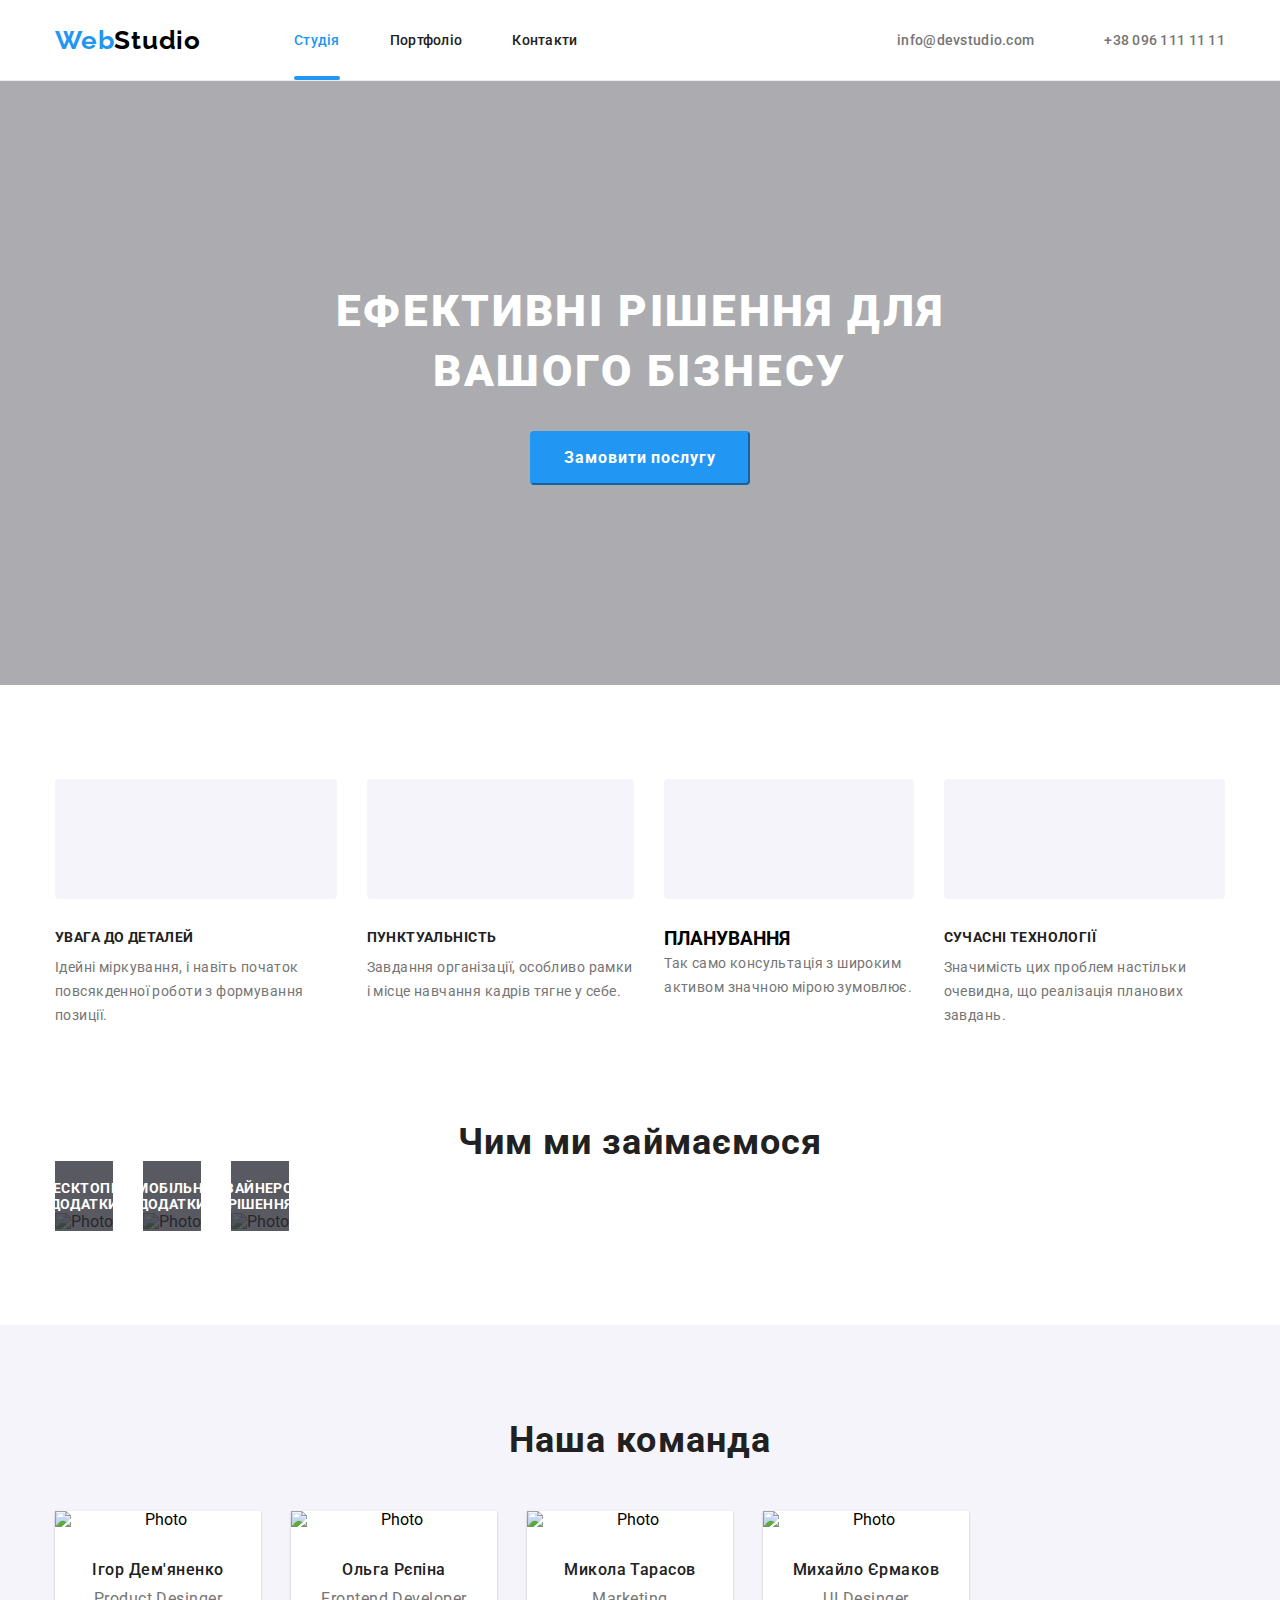
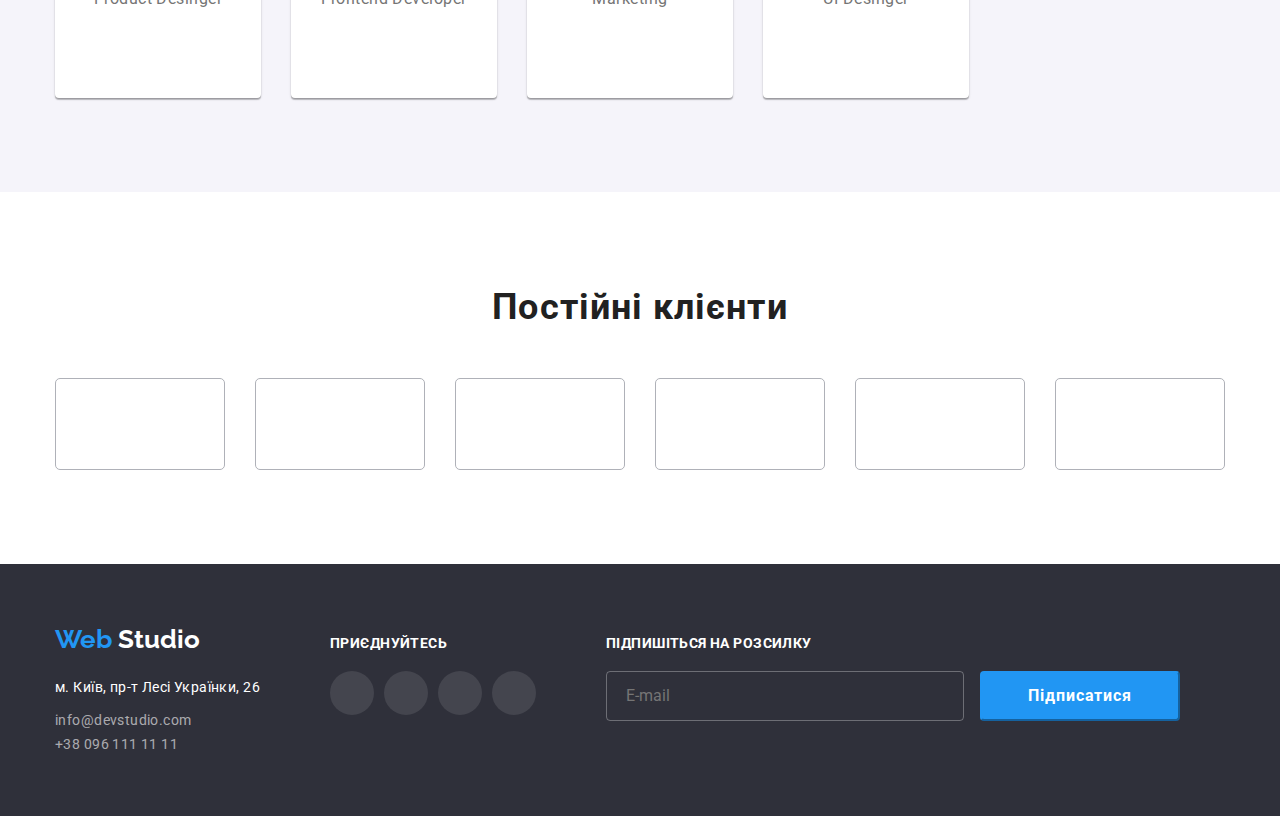
==== index.html @ a2bd2018 "goit-markup-hw-07" ====
<!DOCTYPE html>
<html lang="uk">
  <head>
    <meta charset="UTF-8" />
    <meta http-equiv="X-UA-Compatible" content="IE=edge" />
    <meta name="viewport" content="width=device-width, initial-scale=1.0" />
    <title>WebStudio</title>
    <link
      rel="stylesheet"
      href="https://cdnjs.cloudflare.com/ajax/libs/modern-normalize/1.1.0/modern-normalize.min.css"
    />
    
    <link rel="preconnect" href="https://fonts.googleapis.com" />
    <link rel="preconnect" href="https://fonts.gstatic.com" crossorigin />
    <link rel="preconnect" href="https://fonts.googleapis.com" />
    <link rel="preconnect" href="https://fonts.gstatic.com" crossorigin />
    <link
      href="https://fonts.googleapis.com/css2?family=Raleway:wght@700&display=swap"
      rel="stylesheet"
    />
    <link
      href="https://fonts.googleapis.com/css2?family=Roboto:wght@400;500;700;900&display=swap"
      rel="stylesheet"
    />
    <link rel="stylesheet" href="./css/main.min.css" />
  </head>
  <body>
      <!--Header-->
    <header class="header">
      <div class="container header-container">
        <nav class="header__nav">
        
          <a href="./index.html" lang="en" class="webstudio">
            <span style="color: #2196f3">Web</span
            ><span style="color: black">Studio</span>
          </a>
          <ul class="header__menu">
            <li >
              <a href="./index.html"  class="current"> Студія </a>
            </li>
            <li >
              <a href="./portfolio.html" class="navigation"> Портфоліо </a>
            </li>

            <li>
              <a href="#" class="navigation"> Контакти </a>
            </li>
          </ul>
        </nav>
        <ul class="header__address">
          <li >
            <a href="meilto:info@devstudio.com" class="navigation__address">               
              <svg class="icon__mail" width="16" height="12">
                <use href="./images/icons.svg#icon-envelope">
                </use>
              </svg>info@devstudio.com</a>
          </li>
          <li >
            <a href="tel:+380961111111" class="navigation__address"
              > <svg class="icon__phone" width="10" height="16">
                <use href="./images/icons.svg#icon-Vector">
                </use>
              </svg>
              +38 096 111 11 11</a
            >
          </li>
        </ul>
      </div>
    </header>




      <!--Main-->
    <main>


      <!--Hero Section-->
      <section class="section__main">
        <div class="container">
          <h1 class="hero__title">ЕФЕКТИВНІ РІШЕННЯ ДЛЯ ВАШОГО БІЗНЕСУ</h1>
          <button type="button" class="button" data-modal-open>Замовити послугу</button>
        </div>
      </section>


                       
           <!--Advances-->
      <section class="advances__flex">
        <div class="container">
          <h2 style="display: none">Переваги</h2>
          <ul class="advances__menu">
            <li>
              <div class="advances__link" > 
                <svg class="advances__item" width="65px" height="70px" >
                <use href="./images/icons.svg#icon-antenna-1">
                </use>
              </svg>
            </div> 
              <h3 class="advances__title">УВАГА ДО ДЕТАЛЕЙ</h3>
              <p class="advances__text">
                Ідейні міркування, і навіть початок повсякденної роботи з
                формування позиції.
              </p>
            </li>

            <li>
              <div class="advances__link" > 
                <svg class="advances__item" width="65px" height="70px" >
                <use href="./images/icons.svg#icon-clock-1">
                </use>
              </svg>
            </div> 
              <h3 class="advances__title">ПУНКТУАЛЬНІСТЬ</h3>
              <p class="advances__text">
                Завдання організації, особливо рамки і місце навчання кадрів
                тягне у себе.
              </p>
            </li>

            <li>
              <div class="advances__link" > 
                <svg class="advances__item" width="65px" height="70px" >
                <use href="./images/icons.svg#icon-diagram-1">
                </use>
              </svg>
            </div> 
              <h3 class="advances_title">ПЛАНУВАННЯ</h3>
              <p class="advances__text">
                Так само консультація з широким активом значною мірою зумовлює.
              </p>
            </li>
            <li>
              <div class="advances__link" > 
                <svg class="advances__item" width="65px" height="70px" >
                <use href="./images/icons.svg#icon-astronaut-1">
                </use>
              </svg>
            </div> 
              <h3 class="advances__title">СУЧАСНІ ТЕХНОЛОГІЇ</h3>
              <p class="advances__text">
                Значимість цих проблем настільки очевидна, що реалізація
                планових завдань.
              </p>
            </li>
          </ul>
        </div>
      </section>



        <!--content__-->

      <section class="content">
        <div class="container">
          <h2 class="content__name">Чим ми займаємося</h2>
          <ul class="content__images">
            <li style="position: relative;">
              <img src="./images/planshet.jpg" alt="Photo" />
              
              <p class="content__title">
                Десктопні Додатки
              </p>
           
            </li>

            <li style="position: relative;">
              <img src="./images/book.jpg" alt="Photo" />
              
                <p class="content__title">
                  Мобільні додатки
                </p>
             
            </li>

            <li style="position: relative;">
              <img src="./images/planshet2.jpg" alt="Photo" /> 
             
                <p class="content__title">
                  Дизайнерські РІШЕННЯ
                </p>
            </li>
          </ul>
        </div>
      </section>


      <!--OurTeam-->
      <section class="section-team">
        <div class="container">
          

          <h2 class="team__title">Наша команда</h2>
          <ul class="team__menu">
            <li class="team__card">
              <img src="./images/igor.jpg" alt="Photo" />
              <h3 class="team__card-name">Ігор Дем'яненко</h3>
              <p class="team__work-name">Product Desinger</p>
              <ul class="box-icon-list">
                <li class="boxcard-icon-team">
                  <a href="" class="boxcard-link" >
                <svg class="boxcard-icon" width="20" height="20">
                  <use href="./images/icons.svg#icon-instagram">
                  </use>
                </svg>
              </a>
                </li>
               
              <li class="boxcard-icon-team">
                <a href="" class="boxcard-link">
                <svg class="boxcard-icon" width="20" height="20">
                  <use href="./images/icons.svg#icon-twitter"></use>
                </svg>
              </a>
            </li>
            <li class="boxcard-icon-team">
  
              <a href="" class="boxcard-link">
                <svg class="boxcard-icon" width="20" height="20">
                  <use href="./images/icons.svg#icon-facebook"></use>
                </svg>
              </a>
            </li>
            <li class="boxcard-icon-team">
  
              <a href="" class="boxcard-link">
                <svg class="boxcard-icon" width="20" height="20">
                  <use href="./images/icons.svg#icon-linkedin"></use>
                </svg>
              </a>
            </li>
          </ul>
            </li>
            

            <li class="team__card">
              <img src="./images/olga.jpg" alt="Photo" />
              <h3 class="team__card-name">Ольга Рєпіна</h3>
              <p class="team__work-name">Frontend Developer</p>
              <ul class="box-icon-list">
                <li class="boxcard-icon-team">
                  <a href="" class="boxcard-link" >
                <svg class="boxcard-icon" width="20" height="20">
                  <use href="./images/icons.svg#icon-instagram">
                  </use>
                </svg>
              </a>
                </li>
               
              <li class="boxcard-icon-team">
                <a href="" class="boxcard-link">
                <svg class="boxcard-icon" width="20" height="20">
                  <use href="./images/icons.svg#icon-twitter"></use>
                </svg>
              </a>
            </li>
            <li class="boxcard-icon-team">
  
              <a href="" class="boxcard-link">
                <svg class="boxcard-icon" width="20" height="20">
                  <use href="./images/icons.svg#icon-facebook"></use>
                </svg>
              </a>
            </li>
            <li class="boxcard-icon-team">
  
              <a href="" class="boxcard-link">
                <svg class="boxcard-icon" width="20" height="20">
                  <use href="./images/icons.svg#icon-linkedin"></use>
                </svg>
              </a>
            </li>
          </ul>
            </li>

            <li class="team__card">
              <img src="./images/mikola.jpg" alt="Photo" />
              <h3 class="team__card-name">Микола Тарасов</h3>
              <p class="team__work-name">Marketing</p>
              <ul class="box-icon-list">
                <li class="boxcard-icon-team">
                  <a href="" class="boxcard-link" >
                <svg class="boxcard-icon" width="20" height="20">
                  <use href="./images/icons.svg#icon-instagram">
                  </use>
                </svg>
              </a>
                </li>
               
              <li class="boxcard-icon-team">
                <a href="" class="boxcard-link">
                <svg class="boxcard-icon" width="20" height="20">
                  <use href="./images/icons.svg#icon-twitter"></use>
                </svg>
              </a>
            </li>
            <li class="boxcard-icon-team">
  
              <a href="" class="boxcard-link">
                <svg class="boxcard-icon" width="20" height="20">
                  <use href="./images/icons.svg#icon-facebook"></use>
                </svg>
              </a>
            </li>
            <li class="boxcard-icon-team">
  
              <a href="" class="boxcard-link">
                <svg class="boxcard-icon" width="20" height="20">
                  <use href="./images/icons.svg#icon-linkedin"></use>
                </svg>
              </a>
            </li>
          </ul>
            </li>
            <li class="team__card">
              <img src="./images/misha.jpg" alt="Photo" />
              <h3 class="team__card-name">Михайло Єрмаков</h3>
              <p class="team__work-name">UI Desinger</p>
            <ul class="box-icon-list">
              <li class="boxcard-icon-team">
                <a href="" class="boxcard-link" >
              <svg class="boxcard-icon" width="20" height="20">
                <use href="./images/icons.svg#icon-instagram">
                </use>
              </svg>
            </a>
              </li>
             
            <li class="boxcard-icon-team">
              <a href="" class="boxcard-link">
              <svg class="boxcard-icon" width="20" height="20">
                <use href="./images/icons.svg#icon-twitter"></use>
              </svg>
            </a>
          </li>
          <li class="boxcard-icon-team">

            <a href="" class="boxcard-link">
              <svg class="boxcard-icon" width="20" height="20">
                <use href="./images/icons.svg#icon-facebook"></use>
              </svg>
            </a>
          </li>
          <li class="boxcard-icon-team">

            <a href="" class="boxcard-link">
              <svg class="boxcard-icon" width="20" height="20">
                <use href="./images/icons.svg#icon-linkedin"></use>
              </svg>
            </a>
          </li>
        </ul>
            </li>
          
          </ul>
        </div>
      </section>







      <!--LOGO-->
      <section class="section__clients">
        <div class="container" >
          <h3 class="clients__title"> Постійні клієнти</h3>
          <ul class="clients__list">
            <li class="clients__item">
              <a class="clients__link" href="" > 
              <svg class="clients__logo" width="106px" height="60px" >
              <use href="./images/icons.svg#icon-Logo1">
              </use>
            </svg>
          </a> 
          </li>
            <li class="clients__item">
              <a class="clients__link" href=""> 
              <svg class="clients__logo" width="106px" height="60px" >
              <use href="./images/icons.svg#icon-Logo2">
              </use>
            </svg>
          </a> 
        </li>
            <li class="clients__item">
              <a class="clients__link" href="">
              <svg class="clients__logo" width="106px" height="60px" >
              <use href="./images/icons.svg#icon-logo3">
              </use>
            </svg>
           </a> 
          </li>
            <li class="clients__item">
              <a class="clients__link" href="">
              <svg class="clients__logo" width="106px" height="60px" >
              <use href="./images/icons.svg#icon-Logo4">
              </use>
            </svg>
          </a>
         </li>
            <li class="clients__item">
              <a class="clients__link" href=""> 
              <svg class="clients__logo" width="106px" height="60px" >
              <use href="./images/icons.svg#icon-logo5">
              </use>
            </svg>
          </a>
         </li>
            <li class="clients__item">
              <a class="clients__link" href="">
              <svg class="clients__logo" width="106px" height="60px" >
              <use href="./images/icons.svg#icon-logo6">
              </use>
            </svg> 
          </a> 
        </li>
          </ul>
        </div>
      </section>
    </main>

    <!--FOOTER-->

    <footer class="footer">
      <div class="container footer__box">
        <div>
        <a href="./index.html" lang="en" class="footer__logo">
          <span style="color: #2196f3">Web</span>
          <span style="color: #ffffff">Studio</span>
        </a>
        <address>
          <ul class="footer__address">
            <li class="footer__link">
              <a href="м.Київ,пр-тЛесіУкраїнки,26">
                <span class="address__footer"
                  >м. Київ, пр-т Лесі Українки, 26</span
                >
              </a>
            </li>
            <li class="footer_link">
              <a href="meilto:info@devstudio.com">
                <span class="footer__address">info@devstudio.com</span>
              </a>
            </li>
            <li class="footer__link">
              <a href="tel:+380961111111">
                <span class="footer__address">+38 096 111 11 11</span>
              </a>
            </li>
          </ul>
        </address>
        </div>
      
        <div class="container__net">
          <p class="net__title">Приєднуйтесь</p>
          <ul class="net__list">
            <li class="net__item">
              <a href="" class="net__link">
                <svg class="net__icon" width="20" height="20">
                  <use href="./images/icons.svg#icon-instagram-f"></use>
                </svg>
              </a>
            </li>
            <li class="net__item">
              <a href="" class="net__link">
                <svg class="net__icon" width="20" height="20"> 
                  <use href="./images/icons.svg#icon-twitter"></use>
                </svg>
              </a>
            </li>
            <li class="net__item">
              <a href="" class="net__link">
                <svg class="net__icon" width="20" height="20">
                  <use href="./images/icons.svg#icon-facebook"></use>
                </svg>
              </a>
            </li>
            <li class="net__item">
              <a href="" class="net__link">
                <svg class="net__icon" width="20" height="20">
                  <use href="./images/icons.svg#icon-linkedin"></use></svg>
                </a>
            </li>
          </ul>
        </div>
        <form class="footer__mailbox">
        <p class="mailbox__title">Підпишіться на розсилку</p>
        <label class="mailbox__label">
          <input class="mailbox__input" type="email" name="email" placeholder=" E-mail"/>
        </label>
        <button class="mailbox__button" type="submit">Підписатися
          <svg class="mailbox__icon" width="22px" height="22px" >
            <use href="./images/icons.svg#icon-icon-send">
            </use>
          </svg>
        </button>
        </form>
      </div>
    </footer>
    






        <!--MODAL-->
     <div class="backdrop is-hidden" data-modal>
      <div class="modal">
        <button class="modal__close-button" type="button" data-modal-close> 
          <svg  width="11px" height="11px" >
          <use href="./images/icons.svg#icon-close-modul">
          </use>
        </svg>
      </button>
        <p class="modal__title">
          Залиште свої дані, ми вам передзвонимо
        </p>
        <form name="modal__form">
          <label class="modal__label" for="person-name">Ім'я</label>
          <div class="modal__form-control">
            <input 

            class="modal__-input" 
            id="person-name" 
            type="text" 
            name="person-name"/>

            <svg class="modal__icon"  width="18px" height="18px" >
              <use href="./images/icons.svg#icon-person">
              </use>
            </svg>
          </div>
          <label class="modal__label" for="person-phone">Телефон</label>
          <div class="modal__form-control">
            <input 
            
            class="modal__input" 
            id="person-phone" 
            type="tel" 
            name="person-phone"/>

               <svg class="modal__icon"  width="18px" height="18px" >
              <use href="./images/icons.svg#icon-phone">
              </use>
            </svg>
          </div>
          <label class="modal__label" for="person-email">
            Пошта
          </label>
          <div class="modal__form-control">
            <input 

            class="modal__input" 
            id="person-email" 
            type="email" 
            name="person-email"/>

            <svg class="modal__icon"  width="18px" height="18px" >
              <use href="./images/icons.svg#icon-email">
              </use>
            </svg>
          </div>

          <label class="modal__label" for="person-comment">
            Коментар
          </label>
            <textarea 
            class="modal__textarea" 
            id="person-comment" 
            name="person-comment" 
            placeholder="Введіть коментар"></textarea>
          
            <input
             class="checkbox__input visually-hidden" 
             id="terms-checkbox" 
             type="checkbox" 
             name="terms-checkbox"
             />
             <label class="checkbox__label " for="terms-checkbox" >
            Погоджуюся з розсилкою та приймаю  
            <a href="#" class="checkbox__label-conditions">Умови договору</a>

            

        </label>
        <button class="modal-button" type="submit">Відправити</button> 
        </form>
      </div>
     </div>
      <script src="./modal/modal.js"></script>

  </body>
</html>
---- css/main.min.css ----
*{list-style-type:none}*{text-decoration:none}*{margin:0;padding:0}h1{margin:0}h2{margin:0}h3{margin:0}h4{margin:0}ul{margin:0}p{margin:0}body{width:100%;max-width:1600px;background-color:#fff;font-family:"Roboto";font-style:normal}img{display:block;max-width:100%;height:auto}.advances__flex{padding-top:94px;padding-bottom:0;margin-bottom:0;margin:0 auto}.advances__menu{display:flex;gap:30px;text-align:start;flex-grow:1}.advances__link{margin-bottom:30px;width:100%;height:120px;border:1px solid #f5f4fa;border-radius:4px;display:flex;align-items:center;justify-content:center;background-color:#f5f4fa}.advances__title{font-family:"Roboto";font-style:normal;font-weight:700;font-size:14px;line-height:16px;letter-spacing:.03em;text-transform:uppercase;margin-bottom:10px;color:#212121}.advances__text{font-weight:400;font-size:14px;line-height:24px;letter-spacing:.03em;color:#757575}.section__clients{padding:94px 0}.clients__title{margin-bottom:50px;justify-content:center;align-items:center;display:flex;font-weight:700;font-size:36px;line-height:42px;text-align:center;letter-spacing:.03em;color:#212121}.clients__list{display:flex;gap:30px}.clients__item{width:170px;height:92px}.clients__link{width:100%;height:92px;border:1px solid #afb1b8;border-radius:5px;display:flex;align-items:center;justify-content:center;transition:border-color 250ms;transition-timing-function:cubic-bezier(0.4, 0, 0.2, 1)}.clients__link:hover{border-color:#2196f3}.clients__logo{align-items:center;justify-content:center;display:flex;fill:#afb1b8;transition:fill 250ms;transition-timing-function:cubic-bezier(0.4, 0, 0.2, 1)}.clients__logo:hover{fill:#2196f3}.clients__link:hover .clients-logo{color:#2196f3;fill:#2196f3}.content{padding:94px 0;margin:0 auto;text-align:center}.content__name{font-family:"Roboto";font-style:normal;font-weight:700;font-size:36px;line-height:42px;letter-spacing:.03em;margin-bottom:50px;color:#212121}.container-content{display:flex}.content__images{display:flex;align-items:flex-start;gap:30px}.content__title{position:absolute;bottom:0;width:100%;height:70px;background-color:rgba(48,48,58,.8);display:flex;align-items:center;justify-content:center;font-weight:700;font-size:14px;line-height:16px;text-align:center;letter-spacing:.03em;text-transform:uppercase;color:#fff}.element__menu{display:flex;flex-wrap:wrap;gap:30px}.element__img{overflow:hidden;position:relative;display:block;transition:box-shadow 250ms;transition-timing-function:cubic-bezier(0.4, 0, 0.2, 1)}.element__img:hover{box-shadow:1px 4px 6px 0px rgba(0,0,0,.1607843137)}.element__box{padding:20px 24px;border:1px solid #eee;border-top:none}.element__title{color:#212121;font-weight:700;font-size:18px;line-height:36px;margin-bottom:4px}.element__subtitle{font-family:"Roboto";font-style:normal;font-weight:400;font-size:16px;line-height:30px;color:#757575}.element__img-title{position:absolute;top:0;left:0;width:370px;height:294px;color:#fff;opacity:0;transform:translateY(100%);background-color:rgba(33,150,243,.9);transition:transform 250ms,opacity 250ms;transition-timing-function:cubic-bezier(0.4, 0, 0.2, 1)}.element__img:hover .element__img-title{opacity:1;transform:translateY(0%)}.element__img-subtitle{margin:64px 32px;font-weight:400;font-size:18px;line-height:28px;letter-spacing:.03em;color:#fff}.footer{padding:60px 0;background:#2f303a}.footer__box{display:flex;gap:70px;align-items:baseline;text-align:start}.footer__logo{font-family:"Raleway";font-style:normal;font-weight:700;font-size:26px;line-height:31px;margin-top:0;margin-bottom:20px;display:inline-block}.footer__link{margin-bottom:9px}.footer__link:last-child{margin-bottom:0}.address__footer{font-family:"Roboto";font-style:normal;font-weight:400;font-size:14px;line-height:24px;letter-spacing:.03em;color:#fff;transition:color 250ms;transition-timing-function:cubic-bezier(0.4, 0, 0.2, 1)}.address__footer:hover{color:#2196f3}.footer__address{font-family:"Roboto";font-style:normal;font-weight:400;font-size:14px;line-height:24px;letter-spacing:.03em;color:rgba(255,255,255,.6);transition:color 250ms;transition-timing-function:cubic-bezier(0.4, 0, 0.2, 1)}.footer__address:hover{color:#2196f3}.net__title{margin-bottom:20px;font-weight:700;font-size:14px;line-height:16px;letter-spacing:.03em;text-transform:uppercase;font-family:"Roboto";font-style:normal;color:#fff;text-align:left}.net__list{display:flex;justify-content:center;gap:10px}.net__link{width:44px;height:44px;display:flex;align-items:center;justify-content:center;background-color:rgba(255,255,255,.1);border-radius:50%;transition:background-color 250ms;transition-timing-function:cubic-bezier(0.4, 0, 0.2, 1)}.net__link:hover{background-color:#2196f3}.net__icon{width:20px;height:20px;fill:#fff}.mailbox__title{margin-bottom:20px;font-weight:700;font-size:14px;line-height:16px;letter-spacing:.03em;text-transform:uppercase;color:#fff}.mailbox__input{width:358px;height:50px;padding:15px;color:#fff;border:1px solid rgba(255,255,255,.3);background:rgba(0,0,0,0);border-radius:4px;cursor:pointer}.mailbox__button{position:relative;width:200px;height:50px;margin-left:12px;font-weight:700;font-size:16px;line-height:30px;align-items:center;justify-content:center;letter-spacing:.06em;color:#fff;background-color:#2196f3;border-color:#2196f3;border-radius:4px;cursor:pointer}.mailbox__icon{position:absolute;top:50%;transform:translateY(-50%);margin-left:10px;fill:#fff}.header{position:relative;border-bottom:1px solid #ececec}.container{width:100%;max-width:1200px;margin:0 auto;padding:0 15px}.header-container{display:flex;align-items:center}.header__nav{display:flex;align-items:center;gap:93px}.webstudio{font-family:"Raleway";font-style:normal;font-weight:700;font-size:26px;line-height:31px;letter-spacing:.03em}.header__menu{display:flex;gap:50px}.navigation{position:relative;display:block;font-family:inherit;font-style:normal;font-weight:500;font-size:14px;line-height:16px;letter-spacing:.02em;text-decoration:none;color:#212121;padding:32px 0;transition:color 250ms;transition-timing-function:cubic-bezier(0.4, 0, 0.2, 1)}.navigation::after{position:absolute;display:block;opacity:0;width:100%;height:4px;background-color:#2196f3;margin-top:28px;border-radius:2px;transition:opacity 250ms;transition-timing-function:cubic-bezier(0.4, 0, 0.2, 1);content:""}.current{position:relative;display:block;font-family:inherit;font-style:normal;font-weight:500;font-size:14px;line-height:16px;letter-spacing:.02em;text-decoration:none;color:#2196f3;padding:32px 0;transition:color 250ms;transition-timing-function:cubic-bezier(0.4, 0, 0.2, 1)}.current::after{position:absolute;display:block;opacity:1;width:100%;height:4px;background-color:#2196f3;margin-top:28px;border-radius:2px;transition:opacity 250ms;transition-timing-function:cubic-bezier(0.4, 0, 0.2, 1);content:""}.current:hover{color:#2196f3}.navigation:hover{color:#2196f3}.header__address{display:flex;align-items:center;justify-content:center;gap:50px;margin-left:auto}.icon__mail{margin-right:10px}.icon__phone{margin-right:10px}.navigation__address{font-style:normal;font-weight:500;font-size:14px;line-height:16px;letter-spacing:.02em;fill:#757575;color:#757575;padding:32px 0;display:flex;align-items:center;transition:color 250ms;transition-timing-function:cubic-bezier(0.4, 0, 0.2, 1)}.navigation__address:hover{color:#2196f3;fill:#2196f3}.backdrop{position:fixed;top:0;left:0;width:100%;height:100%;z-index:1;background-color:rgba(0,0,0,.2);transition:opacity 250ms,visibility 250ms;transition-timing-function:cubic-bezier(0.4, 0, 0.2, 1)}.is-hidden{opacity:0;visibility:hidden;pointer-events:none}.modal{position:absolute;padding:40px;top:50%;left:50%;transform:translate(-50%, -50%);width:528px;height:581px;background-color:#fff}.modal__close-button{position:absolute;top:17px;right:17px;width:30px;height:30px;background-color:#fff;border:1px solid rgba(0,0,0,.1);border-radius:50%;cursor:pointer;fill:#000;transition:fill 250ms;transition-timing-function:cubic-bezier(0.4, 0, 0.2, 1)}.modal__close-button:hover{fill:#2196f3}.modal__title{font-weight:700;font-size:20px;line-height:1.15;text-align:center;letter-spacing:.03em;margin-bottom:12px;color:#212121}.modal__label{display:block;font-size:12px;line-height:14px;letter-spacing:.01em;color:#757575;margin-bottom:4px}.modal__form-control{position:relative;margin-bottom:10px}.modal__input{width:100%;padding:10px 12px 10px 32px;line-height:1.125;border:1px solid rgba(33,33,33,.2);border-radius:4px;outline:none;transition:border-color 250ms;transition-timing-function:cubic-bezier(0.4, 0, 0.2, 1)}.modal__input:focus{border-color:#2196f3}.modal__icon{position:absolute;top:12px;left:12px;fill:currentColor;transition:fill 250ms;transition-timing-function:cubic-bezier(0.4, 0, 0.2, 1)}.form-control:focus-within .form-icon{fill:#2196f3}.modal__textarea{display:block;width:100%;max-width:448px;height:120px;padding:12px;margin-bottom:20px;border:1px solid rgba(33,33,33,.2);border-radius:4px;transition:border-color 250ms cubic-bezier(0.4, 0, 0.2, 1);outline:none}.modal__textarea:focus{border-color:#2196f3}.visually-hidden{position:absolute;white-space:nowrap;width:1px;height:1px;overflow:hidden;border:0;padding:0%;clip:rect(0 0 0 0);-webkit-clip-path:inset(50%);clip-path:inset(50%);margin:-1px}.checkbox__input{-webkit-appearance:none;-moz-appearance:none;appearance:none}.checkbox__label{position:relative;display:block;padding-left:28px;margin-bottom:30px;font-weight:400;font-size:14px;line-height:24px;letter-spacing:.03em;color:#757575}.checkbox__label::before{position:absolute;top:4px;left:0;width:16px;height:15px;border:1px solid #212121;border-radius:2px;content:""}.checkbox__label::after{position:absolute;top:4px;left:0;width:16px;height:15px;border:1px solid #212121;border-radius:2px;background-position:center;background-image:url(../images/SVG/Vector.svg#icon-Vector-2);background-repeat:no-repeat;background-color:#2196f3;transform:translate();opacity:0;content:""}.checkbox__input:checked+.checkbox-label::after{opacity:1;transition:opacity 250ms;transition-timing-function:cubic-bezier(0.4, 0, 0.2, 1)}.checkbox__label-conditions{color:#2196f3;text-decoration:underline}.modal-button{display:block;margin:0 auto;padding:9px 51px;font-size:16px;line-height:1.88;letter-spacing:.06em;font-weight:700;color:#fff;background-color:#2196f3;border-color:rgba(0,0,0,0);border-radius:4px;box-shadow:0px 4px 4px rgba(0,0,0,.15);cursor:pointer}.modal-button:hover{background-color:#188ce8;transition:background-color 250ms;transition-timing-function:cubic-bezier(0.4, 0, 0.2, 1)}.portfolio__buttons{padding:94px 0;width:100%;max-width:1600px;margin:0 auto;background:#fff}.portfolio__button-small{display:flex;gap:8px;justify-content:center;margin-bottom:50px}.button__small{font-family:Roboto;font-size:16px;font-weight:500;line-height:26px;letter-spacing:.03em;text-align:center;color:#212121;display:block;padding:6px 22px 6px 22px;border-color:#f5f4fa;border-radius:4px;background-color:#f5f4fa;border:0;cursor:pointer;transition:background-color 250ms,color 250ms,box-shadow 250ms;transition-timing-function:cubic-bezier(0.4, 0, 0.2, 1)}.button__small:hover,.button__small:focus{background-color:#2196f3;color:#fff;box-shadow:0px 3px 1px 0px rgba(0,0,0,.1019607843)}.section__main{margin:0 auto;padding:200px 0;background-image:linear-gradient(rgba(47, 48, 58, 0.4), rgba(47, 48, 58, 0.4)),url(../images/Img.jpg);background-repeat:no-repeat;background-position:center;background-size:cover}.hero__title{width:696px;font-style:normal;font-weight:900;font-size:44px;line-height:60px;text-align:center;letter-spacing:.06em;color:#fff;margin:0 auto 30px}.button{display:block;align-items:center;text-align:center;font-weight:700;font-size:16px;line-height:30px;padding:10px 32px;margin:0 auto;letter-spacing:.06em;color:#fff;background-color:#2196f3;border-radius:4px;border-color:#2196f3;transition:color 250ms,border-color 250ms,background-color 250ms;transition-timing-function:cubic-bezier(0.4, 0, 0.2, 1);cursor:pointer}.button:hover{box-shadow:0px 4px 4px rgba(0,0,0,.15);border-color:#fff}.section-team{margin:0 auto;background-color:#f5f4fa;padding:94px 0}.team__title{font-weight:700;font-size:36px;line-height:42px;text-align:center;letter-spacing:.03em;margin-bottom:50px;color:#212121}.team__menu{display:flex;gap:30px;text-align:center}.team__card{background:#fff;box-shadow:0px 1px 3px rgba(0,0,0,.12),0px 1px 1px rgba(0,0,0,.14),0px 2px 1px rgba(0,0,0,.2);border-radius:0px 0px 4px 4px}.team__card-name{font-weight:500;font-size:16px;line-height:19px;text-align:center;letter-spacing:.03em;color:#212121;padding-top:30px;margin-bottom:10px}.team__work-name{font-weight:400;font-size:16px;line-height:19px;text-align:center;letter-spacing:.03em;color:#757575;text-decoration:none;margin-bottom:16px}.box-icon-list{display:flex;justify-content:center;gap:10px;padding-bottom:30px}.boxcard-link{width:44px;height:44px;display:flex;justify-content:center;align-items:center;border-radius:50%;fill:#afb1b8;transition:fill 250ms,background-color 250ms;transition-timing-function:cubic-bezier(0.4, 0, 0.2, 1)}.boxcard-link:hover{fill:#fff;background-color:#2196f3}/*# sourceMappingURL=main.min.css.map */
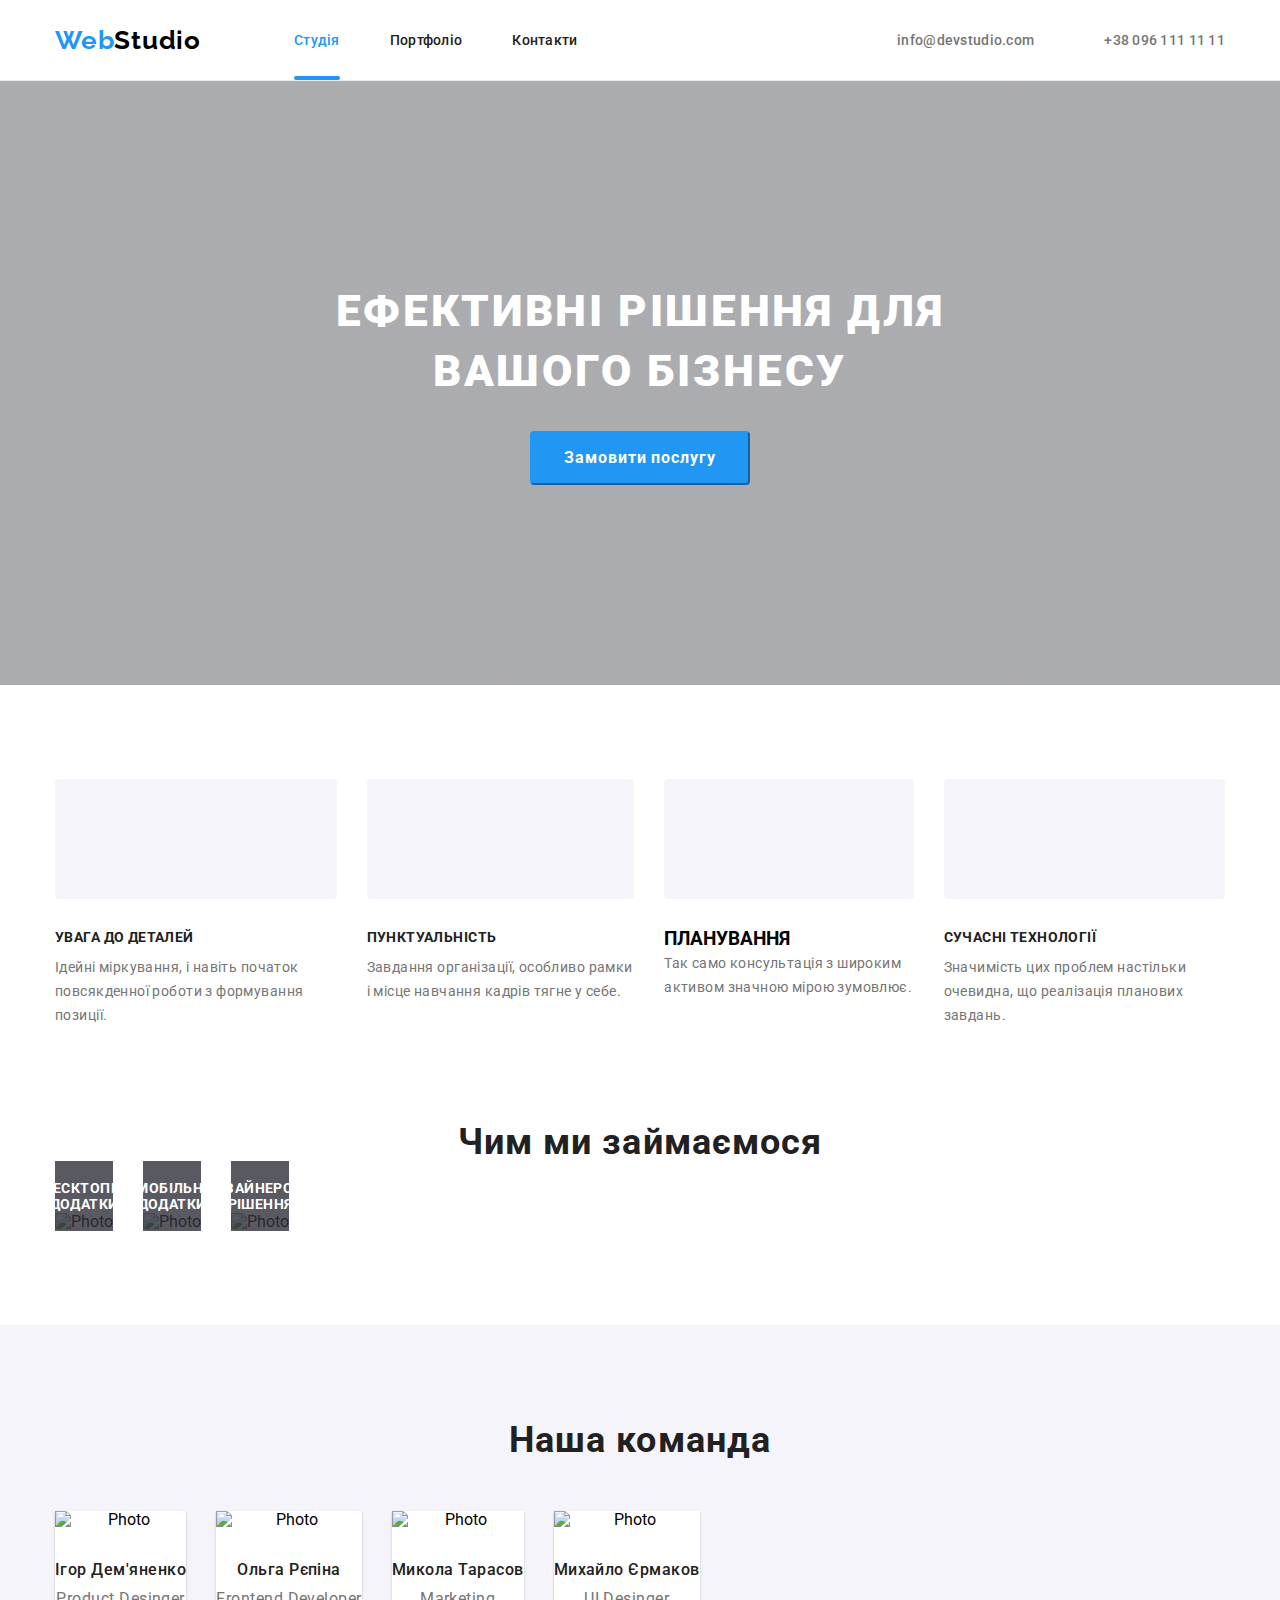
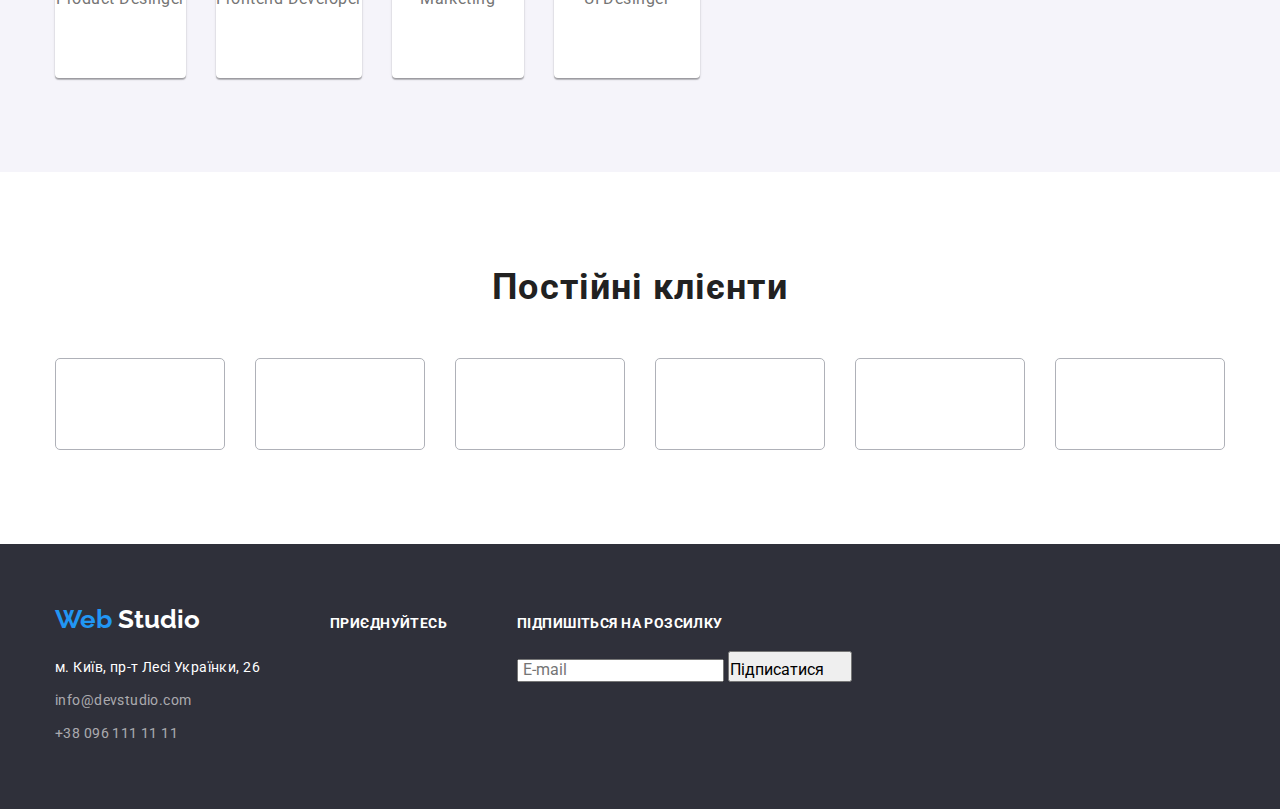
==== commit 7b598daa: "goit-markup-hw-07" ====
--- a/index.html
+++ b/index.html
@@ -27,10 +27,10 @@
   <body>
       <!--Header-->
     <header class="header">
-      <div class="container header-container">
+      <div class="container header__container">
         <nav class="header__nav">
         
-          <a href="./index.html" lang="en" class="webstudio">
+          <a href="./index.html" lang="en" class="header__logo">
             <span style="color: #2196f3">Web</span
             ><span style="color: black">Studio</span>
           </a>
@@ -39,25 +39,25 @@
               <a href="./index.html"  class="current"> Студія </a>
             </li>
             <li >
-              <a href="./portfolio.html" class="navigation"> Портфоліо </a>
+              <a href="./portfolio.html" class="header__navigation"> Портфоліо </a>
             </li>
 
             <li>
-              <a href="#" class="navigation"> Контакти </a>
+              <a href="#" class="header__navigation"> Контакти </a>
             </li>
           </ul>
         </nav>
         <ul class="header__address">
           <li >
-            <a href="meilto:info@devstudio.com" class="navigation__address">               
-              <svg class="icon__mail" width="16" height="12">
+            <a href="meilto:info@devstudio.com" class="header__e-address">               
+              <svg class="header__icon" width="16" height="12">
                 <use href="./images/icons.svg#icon-envelope">
                 </use>
               </svg>info@devstudio.com</a>
           </li>
           <li >
-            <a href="tel:+380961111111" class="navigation__address"
-              > <svg class="icon__phone" width="10" height="16">
+            <a href="tel:+380961111111" class="header__e-address"
+              > <svg class="header__icon" width="10" height="16">
                 <use href="./images/icons.svg#icon-Vector">
                 </use>
               </svg>
@@ -76,17 +76,17 @@
 
 
       <!--Hero Section-->
-      <section class="section__main">
+      <section class="main">
         <div class="container">
-          <h1 class="hero__title">ЕФЕКТИВНІ РІШЕННЯ ДЛЯ ВАШОГО БІЗНЕСУ</h1>
-          <button type="button" class="button" data-modal-open>Замовити послугу</button>
+          <h1 class="main__title">ЕФЕКТИВНІ РІШЕННЯ ДЛЯ ВАШОГО БІЗНЕСУ</h1>
+          <button type="button" class="main__button" data-modal-open>Замовити послугу</button>
         </div>
       </section>
 
 
                        
            <!--Advances-->
-      <section class="advances__flex">
+      <section class="advances">
         <div class="container">
           <h2 style="display: none">Переваги</h2>
           <ul class="advances__menu">
@@ -186,7 +186,7 @@
 
 
       <!--OurTeam-->
-      <section class="section-team">
+      <section class="team">
         <div class="container">
           
 
@@ -196,35 +196,35 @@
               <img src="./images/igor.jpg" alt="Photo" />
               <h3 class="team__card-name">Ігор Дем'яненко</h3>
               <p class="team__work-name">Product Desinger</p>
-              <ul class="box-icon-list">
-                <li class="boxcard-icon-team">
-                  <a href="" class="boxcard-link" >
-                <svg class="boxcard-icon" width="20" height="20">
+              <ul class="boxcard">
+                <li class="boxcard__icon-team">
+                  <a href="" class="boxcard__link" >
+                <svg class="boxcard__icon" width="20" height="20">
                   <use href="./images/icons.svg#icon-instagram">
                   </use>
                 </svg>
               </a>
                 </li>
                
-              <li class="boxcard-icon-team">
-                <a href="" class="boxcard-link">
-                <svg class="boxcard-icon" width="20" height="20">
+              <li class="boxcard__icon-team">
+                <a href="" class="boxcard__link">
+                <svg class="boxcard__icon" width="20" height="20">
                   <use href="./images/icons.svg#icon-twitter"></use>
                 </svg>
               </a>
             </li>
-            <li class="boxcard-icon-team">
+            <li class="boxcard__icon-team">
   
-              <a href="" class="boxcard-link">
-                <svg class="boxcard-icon" width="20" height="20">
+              <a href="" class="boxcard__link">
+                <svg class="boxcard__icon" width="20" height="20">
                   <use href="./images/icons.svg#icon-facebook"></use>
                 </svg>
               </a>
             </li>
-            <li class="boxcard-icon-team">
+            <li class="boxcard__icon-team">
   
-              <a href="" class="boxcard-link">
-                <svg class="boxcard-icon" width="20" height="20">
+              <a href="" class="boxcard__link">
+                <svg class="boxcard__icon" width="20" height="20">
                   <use href="./images/icons.svg#icon-linkedin"></use>
                 </svg>
               </a>
@@ -237,35 +237,35 @@
               <img src="./images/olga.jpg" alt="Photo" />
               <h3 class="team__card-name">Ольга Рєпіна</h3>
               <p class="team__work-name">Frontend Developer</p>
-              <ul class="box-icon-list">
-                <li class="boxcard-icon-team">
-                  <a href="" class="boxcard-link" >
-                <svg class="boxcard-icon" width="20" height="20">
+              <ul class="boxcard">
+                <li class="boxcard__icon-team">
+                  <a href="" class="boxcard__link" >
+                <svg class="boxcard__icon" width="20" height="20">
                   <use href="./images/icons.svg#icon-instagram">
                   </use>
                 </svg>
               </a>
                 </li>
                
-              <li class="boxcard-icon-team">
-                <a href="" class="boxcard-link">
-                <svg class="boxcard-icon" width="20" height="20">
+              <li class="boxcard__icon-team">
+                <a href="" class="boxcard__link">
+                <svg class="boxcard__icon" width="20" height="20">
                   <use href="./images/icons.svg#icon-twitter"></use>
                 </svg>
               </a>
             </li>
-            <li class="boxcard-icon-team">
+            <li class="boxcard__icon-team">
   
-              <a href="" class="boxcard-link">
-                <svg class="boxcard-icon" width="20" height="20">
+              <a href="" class="boxcard__link">
+                <svg class="boxcard__icon" width="20" height="20">
                   <use href="./images/icons.svg#icon-facebook"></use>
                 </svg>
               </a>
             </li>
-            <li class="boxcard-icon-team">
+            <li class="boxcard__icon-team">
   
-              <a href="" class="boxcard-link">
-                <svg class="boxcard-icon" width="20" height="20">
+              <a href="" class="boxcard__link">
+                <svg class="boxcard__icon" width="20" height="20">
                   <use href="./images/icons.svg#icon-linkedin"></use>
                 </svg>
               </a>
@@ -277,35 +277,35 @@
               <img src="./images/mikola.jpg" alt="Photo" />
               <h3 class="team__card-name">Микола Тарасов</h3>
               <p class="team__work-name">Marketing</p>
-              <ul class="box-icon-list">
-                <li class="boxcard-icon-team">
-                  <a href="" class="boxcard-link" >
-                <svg class="boxcard-icon" width="20" height="20">
+              <ul class="boxcard">
+                <li class="boxcard__icon-team">
+                  <a href="" class="boxcard__link" >
+                <svg class="boxcard__icon" width="20" height="20">
                   <use href="./images/icons.svg#icon-instagram">
                   </use>
                 </svg>
               </a>
                 </li>
                
-              <li class="boxcard-icon-team">
-                <a href="" class="boxcard-link">
-                <svg class="boxcard-icon" width="20" height="20">
+              <li class="boxcard__icon-team">
+                <a href="" class="boxcard__link">
+                <svg class="boxcard__icon" width="20" height="20">
                   <use href="./images/icons.svg#icon-twitter"></use>
                 </svg>
               </a>
             </li>
-            <li class="boxcard-icon-team">
+            <li class="boxcard__icon-team">
   
-              <a href="" class="boxcard-link">
-                <svg class="boxcard-icon" width="20" height="20">
+              <a href="" class="boxcard__link">
+                <svg class="boxcard__icon" width="20" height="20">
                   <use href="./images/icons.svg#icon-facebook"></use>
                 </svg>
               </a>
             </li>
-            <li class="boxcard-icon-team">
+            <li class="boxcard__icon-team">
   
-              <a href="" class="boxcard-link">
-                <svg class="boxcard-icon" width="20" height="20">
+              <a href="" class="boxcard__link">
+                <svg class="boxcard__icon" width="20" height="20">
                   <use href="./images/icons.svg#icon-linkedin"></use>
                 </svg>
               </a>
@@ -316,35 +316,35 @@
               <img src="./images/misha.jpg" alt="Photo" />
               <h3 class="team__card-name">Михайло Єрмаков</h3>
               <p class="team__work-name">UI Desinger</p>
-            <ul class="box-icon-list">
-              <li class="boxcard-icon-team">
-                <a href="" class="boxcard-link" >
-              <svg class="boxcard-icon" width="20" height="20">
+            <ul class="boxcard">
+              <li class="boxcard__icon-team">
+                <a href="" class="boxcard__link" >
+              <svg class="boxcard__icon" width="20" height="20">
                 <use href="./images/icons.svg#icon-instagram">
                 </use>
               </svg>
             </a>
               </li>
              
-            <li class="boxcard-icon-team">
-              <a href="" class="boxcard-link">
-              <svg class="boxcard-icon" width="20" height="20">
+            <li class="boxcard__icon-team">
+              <a href="" class="boxcard__link">
+              <svg class="boxcard__icon" width="20" height="20">
                 <use href="./images/icons.svg#icon-twitter"></use>
               </svg>
             </a>
           </li>
-          <li class="boxcard-icon-team">
-
-            <a href="" class="boxcard-link">
-              <svg class="boxcard-icon" width="20" height="20">
+          <li class="boxcard__icon-team">
+
+            <a href="" class="boxcard__link">
+              <svg class="boxcard__icon" width="20" height="20">
                 <use href="./images/icons.svg#icon-facebook"></use>
               </svg>
             </a>
           </li>
-          <li class="boxcard-icon-team">
-
-            <a href="" class="boxcard-link">
-              <svg class="boxcard-icon" width="20" height="20">
+          <li class="boxcard__icon-team">
+
+            <a href="" class="boxcard__link">
+              <svg class="boxcard__icon" width="20" height="20">
                 <use href="./images/icons.svg#icon-linkedin"></use>
               </svg>
             </a>
@@ -356,14 +356,8 @@
         </div>
       </section>
 
-
-
-
-
-
-
       <!--LOGO-->
-      <section class="section__clients">
+      <section class="clients">
         <div class="container" >
           <h3 class="clients__title"> Постійні клієнти</h3>
           <ul class="clients__list">
@@ -433,12 +427,12 @@
           <ul class="footer__address">
             <li class="footer__link">
               <a href="м.Київ,пр-тЛесіУкраїнки,26">
-                <span class="address__footer"
+                <span class="footer__street"
                   >м. Київ, пр-т Лесі Українки, 26</span
                 >
               </a>
             </li>
-            <li class="footer_link">
+            <li class="footer__link">
               <a href="meilto:info@devstudio.com">
                 <span class="footer__address">info@devstudio.com</span>
               </a>
@@ -452,7 +446,7 @@
         </address>
         </div>
       
-        <div class="container__net">
+        <div class="net">
           <p class="net__title">Приєднуйтесь</p>
           <ul class="net__list">
             <li class="net__item">
@@ -522,7 +516,7 @@
           <div class="modal__form-control">
             <input 
 
-            class="modal__-input" 
+            class="modal__input" 
             id="person-name" 
             type="text" 
             name="person-name"/>
@@ -585,11 +579,12 @@
             
 
         </label>
-        <button class="modal-button" type="submit">Відправити</button> 
+        <button class="modal__button" type="submit">Відправити</button> 
         </form>
       </div>
      </div>
       <script src="./modal/modal.js"></script>
+      <script src="./js/mobile-menu.js"></script>
 
   </body>
 </html>
--- a/css/main.min.css
+++ b/css/main.min.css
@@ -1 +1 @@
-*{list-style-type:none}*{text-decoration:none}*{margin:0;padding:0}h1{margin:0}h2{margin:0}h3{margin:0}h4{margin:0}ul{margin:0}p{margin:0}body{width:100%;max-width:1600px;background-color:#fff;font-family:"Roboto";font-style:normal}img{display:block;max-width:100%;height:auto}.advances__flex{padding-top:94px;padding-bottom:0;margin-bottom:0;margin:0 auto}.advances__menu{display:flex;gap:30px;text-align:start;flex-grow:1}.advances__link{margin-bottom:30px;width:100%;height:120px;border:1px solid #f5f4fa;border-radius:4px;display:flex;align-items:center;justify-content:center;background-color:#f5f4fa}.advances__title{font-family:"Roboto";font-style:normal;font-weight:700;font-size:14px;line-height:16px;letter-spacing:.03em;text-transform:uppercase;margin-bottom:10px;color:#212121}.advances__text{font-weight:400;font-size:14px;line-height:24px;letter-spacing:.03em;color:#757575}.section__clients{padding:94px 0}.clients__title{margin-bottom:50px;justify-content:center;align-items:center;display:flex;font-weight:700;font-size:36px;line-height:42px;text-align:center;letter-spacing:.03em;color:#212121}.clients__list{display:flex;gap:30px}.clients__item{width:170px;height:92px}.clients__link{width:100%;height:92px;border:1px solid #afb1b8;border-radius:5px;display:flex;align-items:center;justify-content:center;transition:border-color 250ms;transition-timing-function:cubic-bezier(0.4, 0, 0.2, 1)}.clients__link:hover{border-color:#2196f3}.clients__logo{align-items:center;justify-content:center;display:flex;fill:#afb1b8;transition:fill 250ms;transition-timing-function:cubic-bezier(0.4, 0, 0.2, 1)}.clients__logo:hover{fill:#2196f3}.clients__link:hover .clients-logo{color:#2196f3;fill:#2196f3}.content{padding:94px 0;margin:0 auto;text-align:center}.content__name{font-family:"Roboto";font-style:normal;font-weight:700;font-size:36px;line-height:42px;letter-spacing:.03em;margin-bottom:50px;color:#212121}.container-content{display:flex}.content__images{display:flex;align-items:flex-start;gap:30px}.content__title{position:absolute;bottom:0;width:100%;height:70px;background-color:rgba(48,48,58,.8);display:flex;align-items:center;justify-content:center;font-weight:700;font-size:14px;line-height:16px;text-align:center;letter-spacing:.03em;text-transform:uppercase;color:#fff}.element__menu{display:flex;flex-wrap:wrap;gap:30px}.element__img{overflow:hidden;position:relative;display:block;transition:box-shadow 250ms;transition-timing-function:cubic-bezier(0.4, 0, 0.2, 1)}.element__img:hover{box-shadow:1px 4px 6px 0px rgba(0,0,0,.1607843137)}.element__box{padding:20px 24px;border:1px solid #eee;border-top:none}.element__title{color:#212121;font-weight:700;font-size:18px;line-height:36px;margin-bottom:4px}.element__subtitle{font-family:"Roboto";font-style:normal;font-weight:400;font-size:16px;line-height:30px;color:#757575}.element__img-title{position:absolute;top:0;left:0;width:370px;height:294px;color:#fff;opacity:0;transform:translateY(100%);background-color:rgba(33,150,243,.9);transition:transform 250ms,opacity 250ms;transition-timing-function:cubic-bezier(0.4, 0, 0.2, 1)}.element__img:hover .element__img-title{opacity:1;transform:translateY(0%)}.element__img-subtitle{margin:64px 32px;font-weight:400;font-size:18px;line-height:28px;letter-spacing:.03em;color:#fff}.footer{padding:60px 0;background:#2f303a}.footer__box{display:flex;gap:70px;align-items:baseline;text-align:start}.footer__logo{font-family:"Raleway";font-style:normal;font-weight:700;font-size:26px;line-height:31px;margin-top:0;margin-bottom:20px;display:inline-block}.footer__link{margin-bottom:9px}.footer__link:last-child{margin-bottom:0}.address__footer{font-family:"Roboto";font-style:normal;font-weight:400;font-size:14px;line-height:24px;letter-spacing:.03em;color:#fff;transition:color 250ms;transition-timing-function:cubic-bezier(0.4, 0, 0.2, 1)}.address__footer:hover{color:#2196f3}.footer__address{font-family:"Roboto";font-style:normal;font-weight:400;font-size:14px;line-height:24px;letter-spacing:.03em;color:rgba(255,255,255,.6);transition:color 250ms;transition-timing-function:cubic-bezier(0.4, 0, 0.2, 1)}.footer__address:hover{color:#2196f3}.net__title{margin-bottom:20px;font-weight:700;font-size:14px;line-height:16px;letter-spacing:.03em;text-transform:uppercase;font-family:"Roboto";font-style:normal;color:#fff;text-align:left}.net__list{display:flex;justify-content:center;gap:10px}.net__link{width:44px;height:44px;display:flex;align-items:center;justify-content:center;background-color:rgba(255,255,255,.1);border-radius:50%;transition:background-color 250ms;transition-timing-function:cubic-bezier(0.4, 0, 0.2, 1)}.net__link:hover{background-color:#2196f3}.net__icon{width:20px;height:20px;fill:#fff}.mailbox__title{margin-bottom:20px;font-weight:700;font-size:14px;line-height:16px;letter-spacing:.03em;text-transform:uppercase;color:#fff}.mailbox__input{width:358px;height:50px;padding:15px;color:#fff;border:1px solid rgba(255,255,255,.3);background:rgba(0,0,0,0);border-radius:4px;cursor:pointer}.mailbox__button{position:relative;width:200px;height:50px;margin-left:12px;font-weight:700;font-size:16px;line-height:30px;align-items:center;justify-content:center;letter-spacing:.06em;color:#fff;background-color:#2196f3;border-color:#2196f3;border-radius:4px;cursor:pointer}.mailbox__icon{position:absolute;top:50%;transform:translateY(-50%);margin-left:10px;fill:#fff}.header{position:relative;border-bottom:1px solid #ececec}.container{width:100%;max-width:1200px;margin:0 auto;padding:0 15px}.header-container{display:flex;align-items:center}.header__nav{display:flex;align-items:center;gap:93px}.webstudio{font-family:"Raleway";font-style:normal;font-weight:700;font-size:26px;line-height:31px;letter-spacing:.03em}.header__menu{display:flex;gap:50px}.navigation{position:relative;display:block;font-family:inherit;font-style:normal;font-weight:500;font-size:14px;line-height:16px;letter-spacing:.02em;text-decoration:none;color:#212121;padding:32px 0;transition:color 250ms;transition-timing-function:cubic-bezier(0.4, 0, 0.2, 1)}.navigation::after{position:absolute;display:block;opacity:0;width:100%;height:4px;background-color:#2196f3;margin-top:28px;border-radius:2px;transition:opacity 250ms;transition-timing-function:cubic-bezier(0.4, 0, 0.2, 1);content:""}.current{position:relative;display:block;font-family:inherit;font-style:normal;font-weight:500;font-size:14px;line-height:16px;letter-spacing:.02em;text-decoration:none;color:#2196f3;padding:32px 0;transition:color 250ms;transition-timing-function:cubic-bezier(0.4, 0, 0.2, 1)}.current::after{position:absolute;display:block;opacity:1;width:100%;height:4px;background-color:#2196f3;margin-top:28px;border-radius:2px;transition:opacity 250ms;transition-timing-function:cubic-bezier(0.4, 0, 0.2, 1);content:""}.current:hover{color:#2196f3}.navigation:hover{color:#2196f3}.header__address{display:flex;align-items:center;justify-content:center;gap:50px;margin-left:auto}.icon__mail{margin-right:10px}.icon__phone{margin-right:10px}.navigation__address{font-style:normal;font-weight:500;font-size:14px;line-height:16px;letter-spacing:.02em;fill:#757575;color:#757575;padding:32px 0;display:flex;align-items:center;transition:color 250ms;transition-timing-function:cubic-bezier(0.4, 0, 0.2, 1)}.navigation__address:hover{color:#2196f3;fill:#2196f3}.backdrop{position:fixed;top:0;left:0;width:100%;height:100%;z-index:1;background-color:rgba(0,0,0,.2);transition:opacity 250ms,visibility 250ms;transition-timing-function:cubic-bezier(0.4, 0, 0.2, 1)}.is-hidden{opacity:0;visibility:hidden;pointer-events:none}.modal{position:absolute;padding:40px;top:50%;left:50%;transform:translate(-50%, -50%);width:528px;height:581px;background-color:#fff}.modal__close-button{position:absolute;top:17px;right:17px;width:30px;height:30px;background-color:#fff;border:1px solid rgba(0,0,0,.1);border-radius:50%;cursor:pointer;fill:#000;transition:fill 250ms;transition-timing-function:cubic-bezier(0.4, 0, 0.2, 1)}.modal__close-button:hover{fill:#2196f3}.modal__title{font-weight:700;font-size:20px;line-height:1.15;text-align:center;letter-spacing:.03em;margin-bottom:12px;color:#212121}.modal__label{display:block;font-size:12px;line-height:14px;letter-spacing:.01em;color:#757575;margin-bottom:4px}.modal__form-control{position:relative;margin-bottom:10px}.modal__input{width:100%;padding:10px 12px 10px 32px;line-height:1.125;border:1px solid rgba(33,33,33,.2);border-radius:4px;outline:none;transition:border-color 250ms;transition-timing-function:cubic-bezier(0.4, 0, 0.2, 1)}.modal__input:focus{border-color:#2196f3}.modal__icon{position:absolute;top:12px;left:12px;fill:currentColor;transition:fill 250ms;transition-timing-function:cubic-bezier(0.4, 0, 0.2, 1)}.form-control:focus-within .form-icon{fill:#2196f3}.modal__textarea{display:block;width:100%;max-width:448px;height:120px;padding:12px;margin-bottom:20px;border:1px solid rgba(33,33,33,.2);border-radius:4px;transition:border-color 250ms cubic-bezier(0.4, 0, 0.2, 1);outline:none}.modal__textarea:focus{border-color:#2196f3}.visually-hidden{position:absolute;white-space:nowrap;width:1px;height:1px;overflow:hidden;border:0;padding:0%;clip:rect(0 0 0 0);-webkit-clip-path:inset(50%);clip-path:inset(50%);margin:-1px}.checkbox__input{-webkit-appearance:none;-moz-appearance:none;appearance:none}.checkbox__label{position:relative;display:block;padding-left:28px;margin-bottom:30px;font-weight:400;font-size:14px;line-height:24px;letter-spacing:.03em;color:#757575}.checkbox__label::before{position:absolute;top:4px;left:0;width:16px;height:15px;border:1px solid #212121;border-radius:2px;content:""}.checkbox__label::after{position:absolute;top:4px;left:0;width:16px;height:15px;border:1px solid #212121;border-radius:2px;background-position:center;background-image:url(../images/SVG/Vector.svg#icon-Vector-2);background-repeat:no-repeat;background-color:#2196f3;transform:translate();opacity:0;content:""}.checkbox__input:checked+.checkbox-label::after{opacity:1;transition:opacity 250ms;transition-timing-function:cubic-bezier(0.4, 0, 0.2, 1)}.checkbox__label-conditions{color:#2196f3;text-decoration:underline}.modal-button{display:block;margin:0 auto;padding:9px 51px;font-size:16px;line-height:1.88;letter-spacing:.06em;font-weight:700;color:#fff;background-color:#2196f3;border-color:rgba(0,0,0,0);border-radius:4px;box-shadow:0px 4px 4px rgba(0,0,0,.15);cursor:pointer}.modal-button:hover{background-color:#188ce8;transition:background-color 250ms;transition-timing-function:cubic-bezier(0.4, 0, 0.2, 1)}.portfolio__buttons{padding:94px 0;width:100%;max-width:1600px;margin:0 auto;background:#fff}.portfolio__button-small{display:flex;gap:8px;justify-content:center;margin-bottom:50px}.button__small{font-family:Roboto;font-size:16px;font-weight:500;line-height:26px;letter-spacing:.03em;text-align:center;color:#212121;display:block;padding:6px 22px 6px 22px;border-color:#f5f4fa;border-radius:4px;background-color:#f5f4fa;border:0;cursor:pointer;transition:background-color 250ms,color 250ms,box-shadow 250ms;transition-timing-function:cubic-bezier(0.4, 0, 0.2, 1)}.button__small:hover,.button__small:focus{background-color:#2196f3;color:#fff;box-shadow:0px 3px 1px 0px rgba(0,0,0,.1019607843)}.section__main{margin:0 auto;padding:200px 0;background-image:linear-gradient(rgba(47, 48, 58, 0.4), rgba(47, 48, 58, 0.4)),url(../images/Img.jpg);background-repeat:no-repeat;background-position:center;background-size:cover}.hero__title{width:696px;font-style:normal;font-weight:900;font-size:44px;line-height:60px;text-align:center;letter-spacing:.06em;color:#fff;margin:0 auto 30px}.button{display:block;align-items:center;text-align:center;font-weight:700;font-size:16px;line-height:30px;padding:10px 32px;margin:0 auto;letter-spacing:.06em;color:#fff;background-color:#2196f3;border-radius:4px;border-color:#2196f3;transition:color 250ms,border-color 250ms,background-color 250ms;transition-timing-function:cubic-bezier(0.4, 0, 0.2, 1);cursor:pointer}.button:hover{box-shadow:0px 4px 4px rgba(0,0,0,.15);border-color:#fff}.section-team{margin:0 auto;background-color:#f5f4fa;padding:94px 0}.team__title{font-weight:700;font-size:36px;line-height:42px;text-align:center;letter-spacing:.03em;margin-bottom:50px;color:#212121}.team__menu{display:flex;gap:30px;text-align:center}.team__card{background:#fff;box-shadow:0px 1px 3px rgba(0,0,0,.12),0px 1px 1px rgba(0,0,0,.14),0px 2px 1px rgba(0,0,0,.2);border-radius:0px 0px 4px 4px}.team__card-name{font-weight:500;font-size:16px;line-height:19px;text-align:center;letter-spacing:.03em;color:#212121;padding-top:30px;margin-bottom:10px}.team__work-name{font-weight:400;font-size:16px;line-height:19px;text-align:center;letter-spacing:.03em;color:#757575;text-decoration:none;margin-bottom:16px}.box-icon-list{display:flex;justify-content:center;gap:10px;padding-bottom:30px}.boxcard-link{width:44px;height:44px;display:flex;justify-content:center;align-items:center;border-radius:50%;fill:#afb1b8;transition:fill 250ms,background-color 250ms;transition-timing-function:cubic-bezier(0.4, 0, 0.2, 1)}.boxcard-link:hover{fill:#fff;background-color:#2196f3}/*# sourceMappingURL=main.min.css.map */+*{list-style-type:none}*{text-decoration:none}*{margin:0;padding:0}h1{margin:0}h2{margin:0}h3{margin:0}h4{margin:0}ul{margin:0}p{margin:0}body{width:100%;max-width:1600px;background-color:#fff;font-family:"Roboto";font-style:normal}img{display:block;max-width:100%;height:auto}.container{width:100%;max-width:1200px;margin:0 auto;padding:0 15px}.current{position:relative;display:block;font-family:inherit;font-style:normal;font-weight:500;font-size:14px;line-height:16px;letter-spacing:.02em;text-decoration:none;color:#2196f3;padding:32px 0;transition:color 250ms;transition-timing-function:cubic-bezier(0.4, 0, 0.2, 1)}.current::after{position:absolute;display:block;opacity:1;width:100%;height:4px;background-color:#2196f3;margin-top:28px;border-radius:2px;transition:opacity 250ms;transition-timing-function:cubic-bezier(0.4, 0, 0.2, 1);content:""}.advances{padding-top:94px;padding-bottom:0;margin-bottom:0;margin:0 auto}.advances__menu{display:flex;gap:30px;text-align:start;flex-grow:1}.advances__link{margin-bottom:30px;width:100%;height:120px;border:1px solid #f5f4fa;border-radius:4px;display:flex;align-items:center;justify-content:center;background-color:#f5f4fa}.advances__title{font-family:"Roboto";font-style:normal;font-weight:700;font-size:14px;line-height:16px;letter-spacing:.03em;text-transform:uppercase;margin-bottom:10px;color:#212121}.advances__text{font-weight:400;font-size:14px;line-height:24px;letter-spacing:.03em;color:#757575}.clients{padding:94px 0}.clients__title{margin-bottom:50px;justify-content:center;align-items:center;display:flex;font-weight:700;font-size:36px;line-height:42px;text-align:center;letter-spacing:.03em;color:#212121}.clients__list{display:flex;gap:30px}.clients__item{width:170px;height:92px}.clients__link{width:100%;height:92px;border:1px solid #afb1b8;border-radius:5px;display:flex;align-items:center;justify-content:center;transition:border-color 250ms;transition-timing-function:cubic-bezier(0.4, 0, 0.2, 1)}.clients__link:hover{border-color:#2196f3}.clients__logo{align-items:center;justify-content:center;display:flex;fill:#afb1b8;transition:fill 250ms;transition-timing-function:cubic-bezier(0.4, 0, 0.2, 1)}.clients__logo:hover{fill:#2196f3}.clients__link:hover .clients__logo{color:#2196f3;fill:#2196f3}.content{padding:94px 0;margin:0 auto;text-align:center}.content__name{font-family:"Roboto";font-style:normal;font-weight:700;font-size:36px;line-height:42px;letter-spacing:.03em;margin-bottom:50px;color:#212121}.content__images{display:flex;align-items:flex-start;gap:30px}.content__title{position:absolute;bottom:0;width:100%;height:70px;background-color:rgba(48,48,58,.8);display:flex;align-items:center;justify-content:center;font-weight:700;font-size:14px;line-height:16px;text-align:center;letter-spacing:.03em;text-transform:uppercase;color:#fff}.element{display:flex;flex-wrap:wrap;gap:30px}.element__img{overflow:hidden;position:relative;display:block;transition:box-shadow 250ms;transition-timing-function:cubic-bezier(0.4, 0, 0.2, 1)}.element .element__img:hover{box-shadow:1px 4px 6px 0px rgba(0,0,0,.1607843137)}.element__box{padding:20px 24px;border:1px solid #eee;border-top:none}.element__title{color:#212121;font-weight:700;font-size:18px;line-height:36px;margin-bottom:4px}.element__subtitle{font-family:"Roboto";font-style:normal;font-weight:400;font-size:16px;line-height:30px;color:#757575}.element__img-title{position:absolute;top:0;left:0;width:370px;height:294px;color:#fff;opacity:0;transform:translateY(100%);background-color:rgba(33,150,243,.9);transition:transform 250ms,opacity 250ms;transition-timing-function:cubic-bezier(0.4, 0, 0.2, 1)}.element__img:hover .element__img-title{opacity:1;transform:translateY(0%)}.element__img-subtitle{margin:64px 32px;font-weight:400;font-size:18px;line-height:28px;letter-spacing:.03em;color:#fff}.footer{padding:60px 0;background:#2f303a}.footer .footer__box{display:flex;gap:70px;align-items:baseline;text-align:start}.footer__logo{font-family:"Raleway";font-style:normal;font-weight:700;font-size:26px;line-height:31px;margin-top:0;margin-bottom:20px;display:inline-block}.footer__link{margin-bottom:9px}.footer__link:last-child{margin-bottom:0}.footer__street{font-family:"Roboto";font-style:normal;font-weight:400;font-size:14px;line-height:24px;letter-spacing:.03em;color:#fff;transition:color 250ms;transition-timing-function:cubic-bezier(0.4, 0, 0.2, 1)}.footer__street:hover{color:#2196f3}.footer__address{font-family:"Roboto";font-style:normal;font-weight:400;font-size:14px;line-height:24px;letter-spacing:.03em;color:rgba(255,255,255,.6);transition:color 250ms;transition-timing-function:cubic-bezier(0.4, 0, 0.2, 1)}.footer__address:hover{color:#2196f3}.net__title{margin-bottom:20px;font-weight:700;font-size:14px;line-height:16px;letter-spacing:.03em;text-transform:uppercase;font-family:"Roboto";font-style:normal;color:#fff;text-align:left}.net__title__list{display:flex;justify-content:center;gap:10px}.net__title__link{width:44px;height:44px;display:flex;align-items:center;justify-content:center;background-color:rgba(255,255,255,.1);border-radius:50%;transition:background-color 250ms;transition-timing-function:cubic-bezier(0.4, 0, 0.2, 1)}.net__title__link:hover{background-color:#2196f3}.net__title__icon{width:20px;height:20px;fill:#fff}.mailbox__title{margin-bottom:20px;font-weight:700;font-size:14px;line-height:16px;letter-spacing:.03em;text-transform:uppercase;color:#fff}.mailbox__title__input{width:358px;height:50px;padding:15px;color:#fff;border:1px solid rgba(255,255,255,.3);background:rgba(0,0,0,0);border-radius:4px;cursor:pointer}.mailbox__title__button{position:relative;width:200px;height:50px;margin-left:12px;font-weight:700;font-size:16px;line-height:30px;align-items:center;justify-content:center;letter-spacing:.06em;color:#fff;background-color:#2196f3;border-color:#2196f3;border-radius:4px;cursor:pointer}.mailbox__title__icon{position:absolute;top:50%;transform:translateY(-50%);margin-left:10px;fill:#fff}.header{position:relative;border-bottom:1px solid #ececec}.header__container{display:flex;align-items:center}.header__nav{display:flex;align-items:center;gap:93px}.header__logo{font-family:"Raleway";font-style:normal;font-weight:700;font-size:26px;line-height:31px;letter-spacing:.03em}.header__menu{display:flex;gap:50px}.header__navigation{position:relative;display:block;font-family:inherit;font-style:normal;font-weight:500;font-size:14px;line-height:16px;letter-spacing:.02em;text-decoration:none;color:#212121;padding:32px 0;transition:color 250ms;transition-timing-function:cubic-bezier(0.4, 0, 0.2, 1)}.header__navigation::after{position:absolute;display:block;opacity:0;width:100%;height:4px;background-color:#2196f3;margin-top:28px;border-radius:2px;transition:opacity 250ms;transition-timing-function:cubic-bezier(0.4, 0, 0.2, 1);content:""}.header__navigation:hover{color:#2196f3}.header__address{display:flex;align-items:center;justify-content:center;gap:50px;margin-left:auto}.header__icon{margin-right:10px}.header__e-address{font-style:normal;font-weight:500;font-size:14px;line-height:16px;letter-spacing:.02em;fill:#757575;color:#757575;padding:32px 0;display:flex;align-items:center;transition:color 250ms;transition-timing-function:cubic-bezier(0.4, 0, 0.2, 1)}.header__e-address:hover{color:#2196f3;fill:#2196f3}.visually-hidden{position:absolute;white-space:nowrap;width:1px;height:1px;overflow:hidden;border:0;padding:0%;clip:rect(0 0 0 0);-webkit-clip-path:inset(50%);clip-path:inset(50%);margin:-1px}.backdrop{position:fixed;top:0;left:0;width:100%;height:100%;z-index:1;background-color:rgba(0,0,0,.2);transition:opacity 250ms,visibility 250ms;transition-timing-function:cubic-bezier(0.4, 0, 0.2, 1)}.is-hidden{opacity:0;visibility:hidden;pointer-events:none}.modal{position:absolute;padding:40px;top:50%;left:50%;transform:translate(-50%, -50%);width:528px;height:581px;background-color:#fff}.modal__close-button{position:absolute;top:17px;right:17px;width:30px;height:30px;background-color:#fff;border:1px solid rgba(0,0,0,.1);border-radius:50%;cursor:pointer;fill:#000;transition:fill 250ms;transition-timing-function:cubic-bezier(0.4, 0, 0.2, 1)}.modal__close-button:hover{fill:#2196f3}.modal__title{font-weight:700;font-size:20px;line-height:1.15;text-align:center;letter-spacing:.03em;margin-bottom:12px;color:#212121}.modal__label{display:block;font-size:12px;line-height:14px;letter-spacing:.01em;color:#757575;margin-bottom:4px}.modal__form-control{position:relative;margin-bottom:10px}.modal__input{width:100%;padding:10px 12px 10px 32px;line-height:1.125;border:1px solid rgba(33,33,33,.2);border-radius:4px;outline:none;transition:border-color 250ms;transition-timing-function:cubic-bezier(0.4, 0, 0.2, 1)}.modal__input:focus{border-color:#2196f3}.modal__icon{position:absolute;top:12px;left:12px;fill:currentColor;transition:fill 250ms;transition-timing-function:cubic-bezier(0.4, 0, 0.2, 1)}.modal__form-control:focus-within .modal__icon{fill:#2196f3}.modal__textarea{display:block;width:100%;max-width:448px;height:120px;padding:12px;margin-bottom:20px;border:1px solid rgba(33,33,33,.2);border-radius:4px;transition:border-color 250ms cubic-bezier(0.4, 0, 0.2, 1);outline:none}.modal__textarea:focus{border-color:#2196f3}.modal__button{display:block;margin:0 auto;padding:9px 51px;font-size:16px;line-height:1.88;letter-spacing:.06em;font-weight:700;color:#fff;background-color:#2196f3;border-color:rgba(0,0,0,0);border-radius:4px;box-shadow:0px 4px 4px rgba(0,0,0,.15);cursor:pointer}.modal__button:hover{background-color:#188ce8;transition:background-color 250ms;transition-timing-function:cubic-bezier(0.4, 0, 0.2, 1)}.checkbox__input{-webkit-appearance:none;-moz-appearance:none;appearance:none}.checkbox__input _label{position:relative;display:block;padding-left:28px;margin-bottom:30px;font-weight:400;font-size:14px;line-height:24px;letter-spacing:.03em;color:#757575}.checkbox__input __label::before{position:absolute;top:4px;left:0;width:16px;height:15px;border:1px solid #212121;border-radius:2px;content:""}.checkbox__input __label::after{position:absolute;top:4px;left:0;width:16px;height:15px;border:1px solid #212121;border-radius:2px;background-position:center;background-image:url(../images/SVG/Vector.svg#icon-Vector-2);background-repeat:no-repeat;background-color:#2196f3;opacity:0;content:""}.checkbox__input __input:checked+__label::after{opacity:1;transition:opacity 250ms;transition-timing-function:cubic-bezier(0.4, 0, 0.2, 1)}.checkbox__input __label-conditions{color:#2196f3;text-decoration:underline}.portfolio{padding:94px 0;width:100%;max-width:1600px;margin:0 auto;background:#fff}.portfolio__navigation{display:flex;gap:8px;justify-content:center;margin-bottom:50px}.portfolio__nav-button{font-family:Roboto;font-size:16px;font-weight:500;line-height:26px;letter-spacing:.03em;text-align:center;color:#212121;display:block;padding:6px 22px 6px 22px;border-color:#f5f4fa;border-radius:4px;background-color:#f5f4fa;border:0;cursor:pointer;transition:background-color 250ms,color 250ms,box-shadow 250ms;transition-timing-function:cubic-bezier(0.4, 0, 0.2, 1)}.portfolio__nav-button:hover,.portfolio__nav-button:focus{background-color:#2196f3;color:#fff;box-shadow:0px 3px 1px 0px rgba(0,0,0,.1019607843)}.main{margin:0 auto;padding:200px 0;background-image:linear-gradient(rgba(47, 48, 58, 0.4), rgba(47, 48, 58, 0.4)),url(../images/Img.jpg);background-repeat:no-repeat;background-position:center;background-size:cover}.main__title{width:696px;font-style:normal;font-weight:900;font-size:44px;line-height:60px;text-align:center;letter-spacing:.06em;color:#fff;margin:0 auto 30px}.main__button{display:block;align-items:center;text-align:center;font-weight:700;font-size:16px;line-height:30px;padding:10px 32px;margin:0 auto;letter-spacing:.06em;color:#fff;background-color:#2196f3;border-radius:4px;border-color:#2196f3;transition:color 250ms,border-color 250ms,background-color 250ms;transition-timing-function:cubic-bezier(0.4, 0, 0.2, 1);cursor:pointer}.main__button:hover{box-shadow:0px 4px 4px rgba(0,0,0,.15);border-color:#fff}.team{margin:0 auto;background-color:#f5f4fa;padding:94px 0}.team__title{font-weight:700;font-size:36px;line-height:42px;text-align:center;letter-spacing:.03em;margin-bottom:50px;color:#212121}.team__menu{display:flex;gap:30px;text-align:center}.team__card{background:#fff;box-shadow:0px 1px 3px rgba(0,0,0,.12),0px 1px 1px rgba(0,0,0,.14),0px 2px 1px rgba(0,0,0,.2);border-radius:0px 0px 4px 4px}.team__card-name{font-weight:500;font-size:16px;line-height:19px;text-align:center;letter-spacing:.03em;color:#212121;padding-top:30px;margin-bottom:10px}.team__work-name{font-weight:400;font-size:16px;line-height:19px;text-align:center;letter-spacing:.03em;color:#757575;text-decoration:none;margin-bottom:16px}.boxcard{display:flex;justify-content:center;gap:10px;padding-bottom:30px}.boxcard-link{width:44px;height:44px;display:flex;justify-content:center;align-items:center;border-radius:50%;fill:#afb1b8;transition:fill 250ms,background-color 250ms;transition-timing-function:cubic-bezier(0.4, 0, 0.2, 1)}.boxcard-link:hover{fill:#fff;background-color:#2196f3}/*# sourceMappingURL=main.min.css.map */